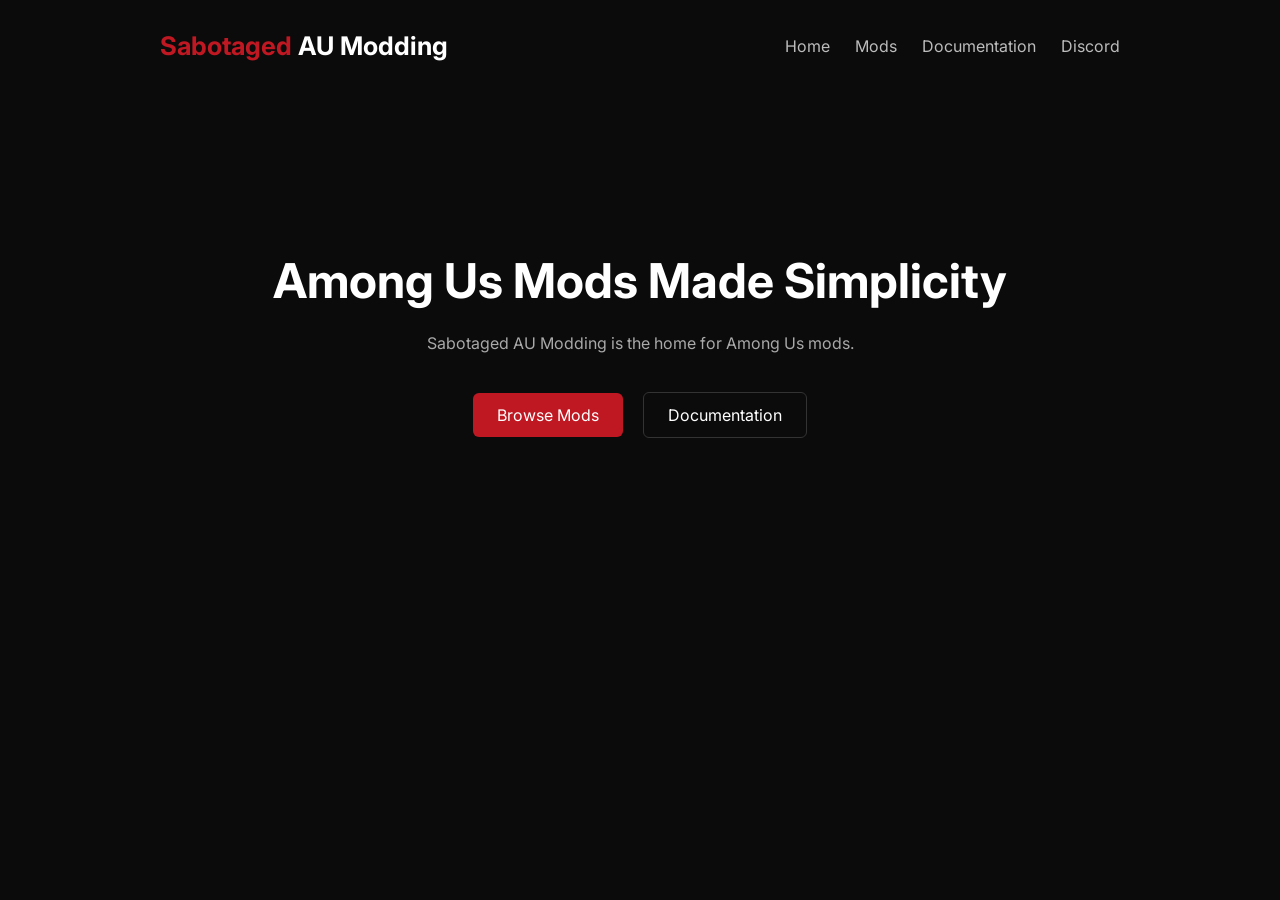
==== index.html @ e08e3605 "start of the website - very early development - don't judge" ====
<!DOCTYPE html>
<html lang="en">
<head>
    <meta charset="UTF-8">
    <meta name="viewport" content="width=device-width, initial-scale=1.0">
    <title>Sabotaged AU Modding</title>

    <link rel="icon" href="favicon.png" type="image/svg+xml">
    <link rel="stylesheet" href="static/styles/index.css">
</head>
<body>

    <header>
        <div class="logo">
            <h1><span>Sabotaged</span> AU Modding</h1>
        </div>

        <nav>
            <a href="/">Home</a>
            <a href="https://docs.saboau.org/miraoverloaded/">Mods</a>
            <a href="https://docs.saboau.org">Documentation</a>
            <a href="https://discord.saboau.org/">Discord</a>
        </nav>
    </header>

    <main>

        <section class="hero">
            <h2>Among Us Mods Made Simplicity</h2>

            <p>
                Sabotaged AU Modding is the home for Among Us mods.
            </p>

            <div class="buttons">
                <a href="https://docs.saboau.org/miraoverloaded/" class="primary">Browse Mods</a>
                <a href="https://docs.saboau.org" class="secondary">Documentation</a>
            </div>
        </section>

    </main>

    <script src="static/js/index.js"></script>

</body>
</html>
---- static/styles/index.css ----
@import url('https://fonts.googleapis.com/css2?family=Inter:wght@400;500;600;700&display=swap');

*{
    margin:0;
    padding:0;
    box-sizing:border-box;
}

body{
    font-family:"Inter",sans-serif;
    background:#0b0b0b;
    color:#fff;
}

header{
    max-width:1000px;
    margin:0 auto;
    padding:30px 20px;

    display:flex;
    justify-content:space-between;
    align-items:center;
}

.logo h1{
    font-size:1.6rem;
    font-weight:700;
}

.logo span{
    color:#c01822;
}

nav{
    display:flex;
    gap:25px;
}

nav a{
    color:#bcbcbc;
    text-decoration:none;
    transition:.2s;
}

nav a:hover{
    color:#fff;
}

main{
    max-width:1000px;
    margin:0 auto;
    padding:60px 20px;
}

.hero{
    text-align:center;
    padding:100px 0;
}

.hero h2{
    font-size:3rem;
    margin-bottom:20px;
}

.hero p{
    max-width:650px;
    margin:0 auto;
    color:#a9a9a9;
    line-height:1.7;
}

.buttons{
    margin-top:35px;
}

.buttons a{
    display:inline-block;
    text-decoration:none;
    padding:12px 24px;
    border-radius:6px;
    margin:0 8px;
    transition:.2s;
}

.primary{
    background:#c01822;
    color:white;
}

.primary:hover{
    background:#d6222d;
}

.secondary{
    border:1px solid #333;
    color:white;
}

.secondary:hover{
    background:#181818;
}

@media(max-width:700px){

header{
    flex-direction:column;
    gap:20px;
}

nav{
    flex-wrap:wrap;
    justify-content:center;
}

.hero{
    padding:70px 0;
}

.hero h2{
    font-size:2.2rem;
}

}
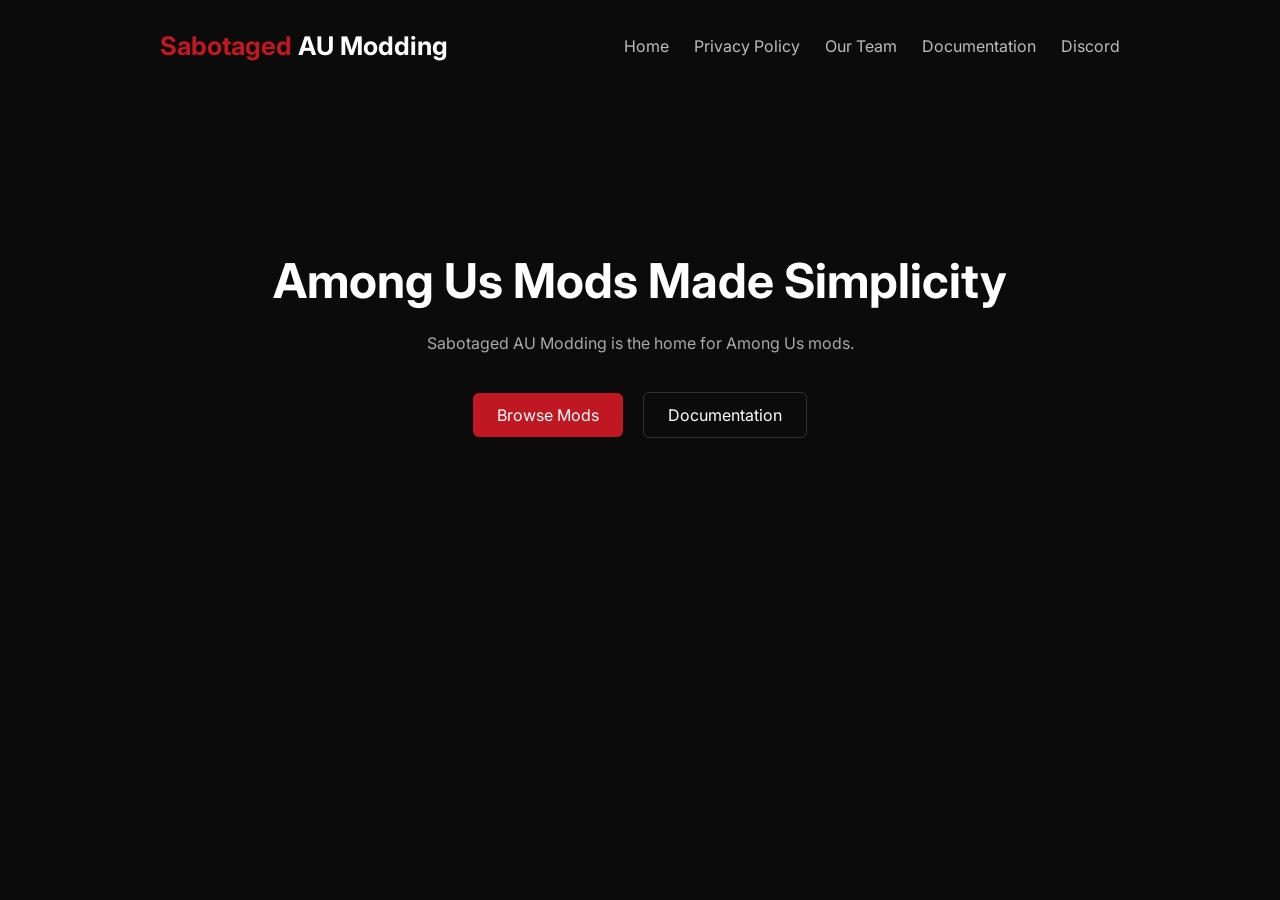
==== commit 75cc926a: "Added Team Stuff" ====
--- a/index.html
+++ b/index.html
@@ -17,7 +17,8 @@
 
         <nav>
             <a href="/">Home</a>
-            <a href="https://docs.saboau.org/miraoverloaded/">Mods</a>
+            <a href="/privacy-policy/">Privacy Policy</a>
+            <a href="/our-team/">Our Team</a>
             <a href="https://docs.saboau.org">Documentation</a>
             <a href="https://discord.saboau.org/">Discord</a>
         </nav>
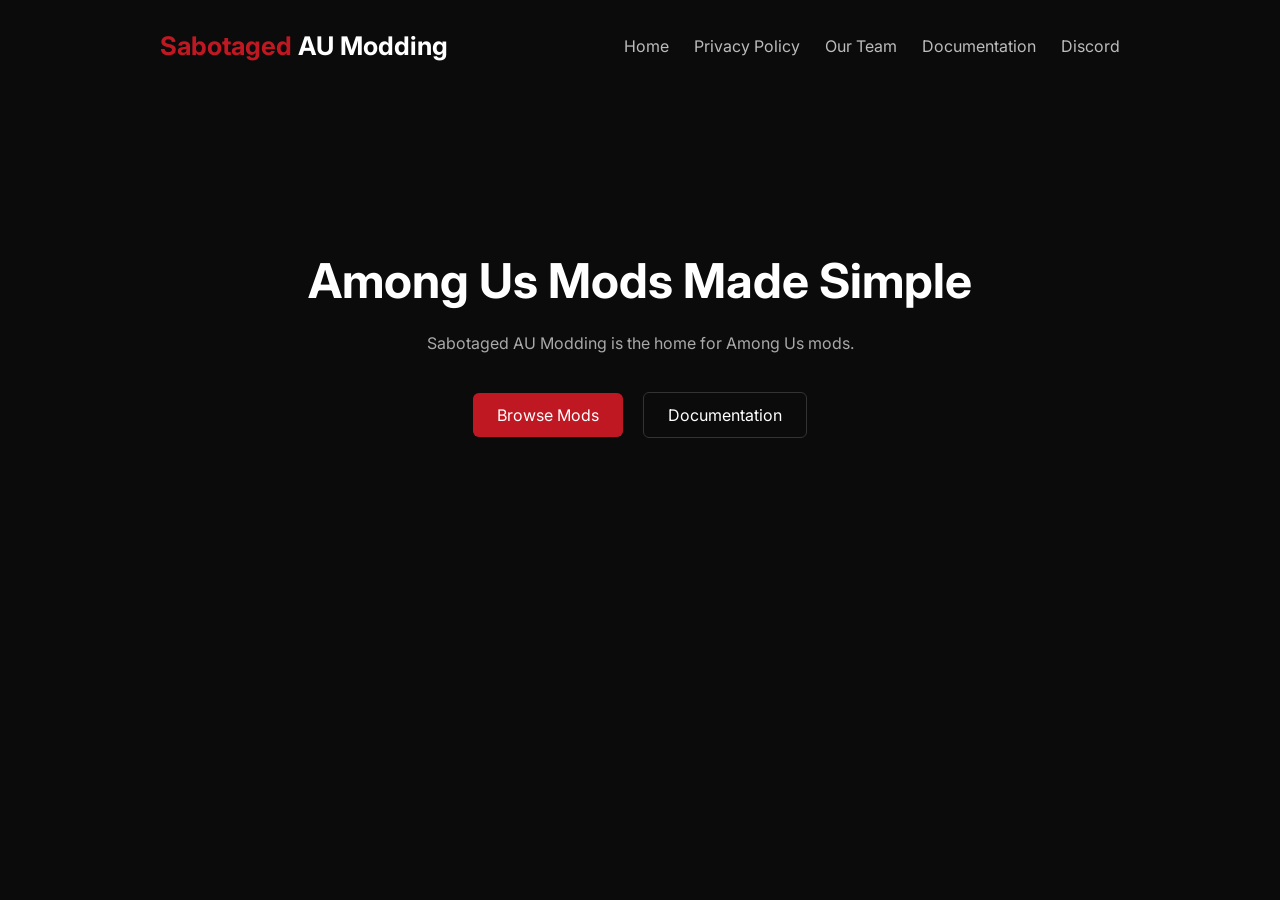
==== commit a0b72a4a: "Fixed Grammer Error" ====
--- a/index.html
+++ b/index.html
@@ -27,7 +27,7 @@
     <main>
 
         <section class="hero">
-            <h2>Among Us Mods Made Simplicity</h2>
+            <h2>Among Us Mods Made Simple</h2>
 
             <p>
                 Sabotaged AU Modding is the home for Among Us mods.
@@ -44,4 +44,4 @@
     <script src="static/js/index.js"></script>
 
 </body>
-</html>+</html>
